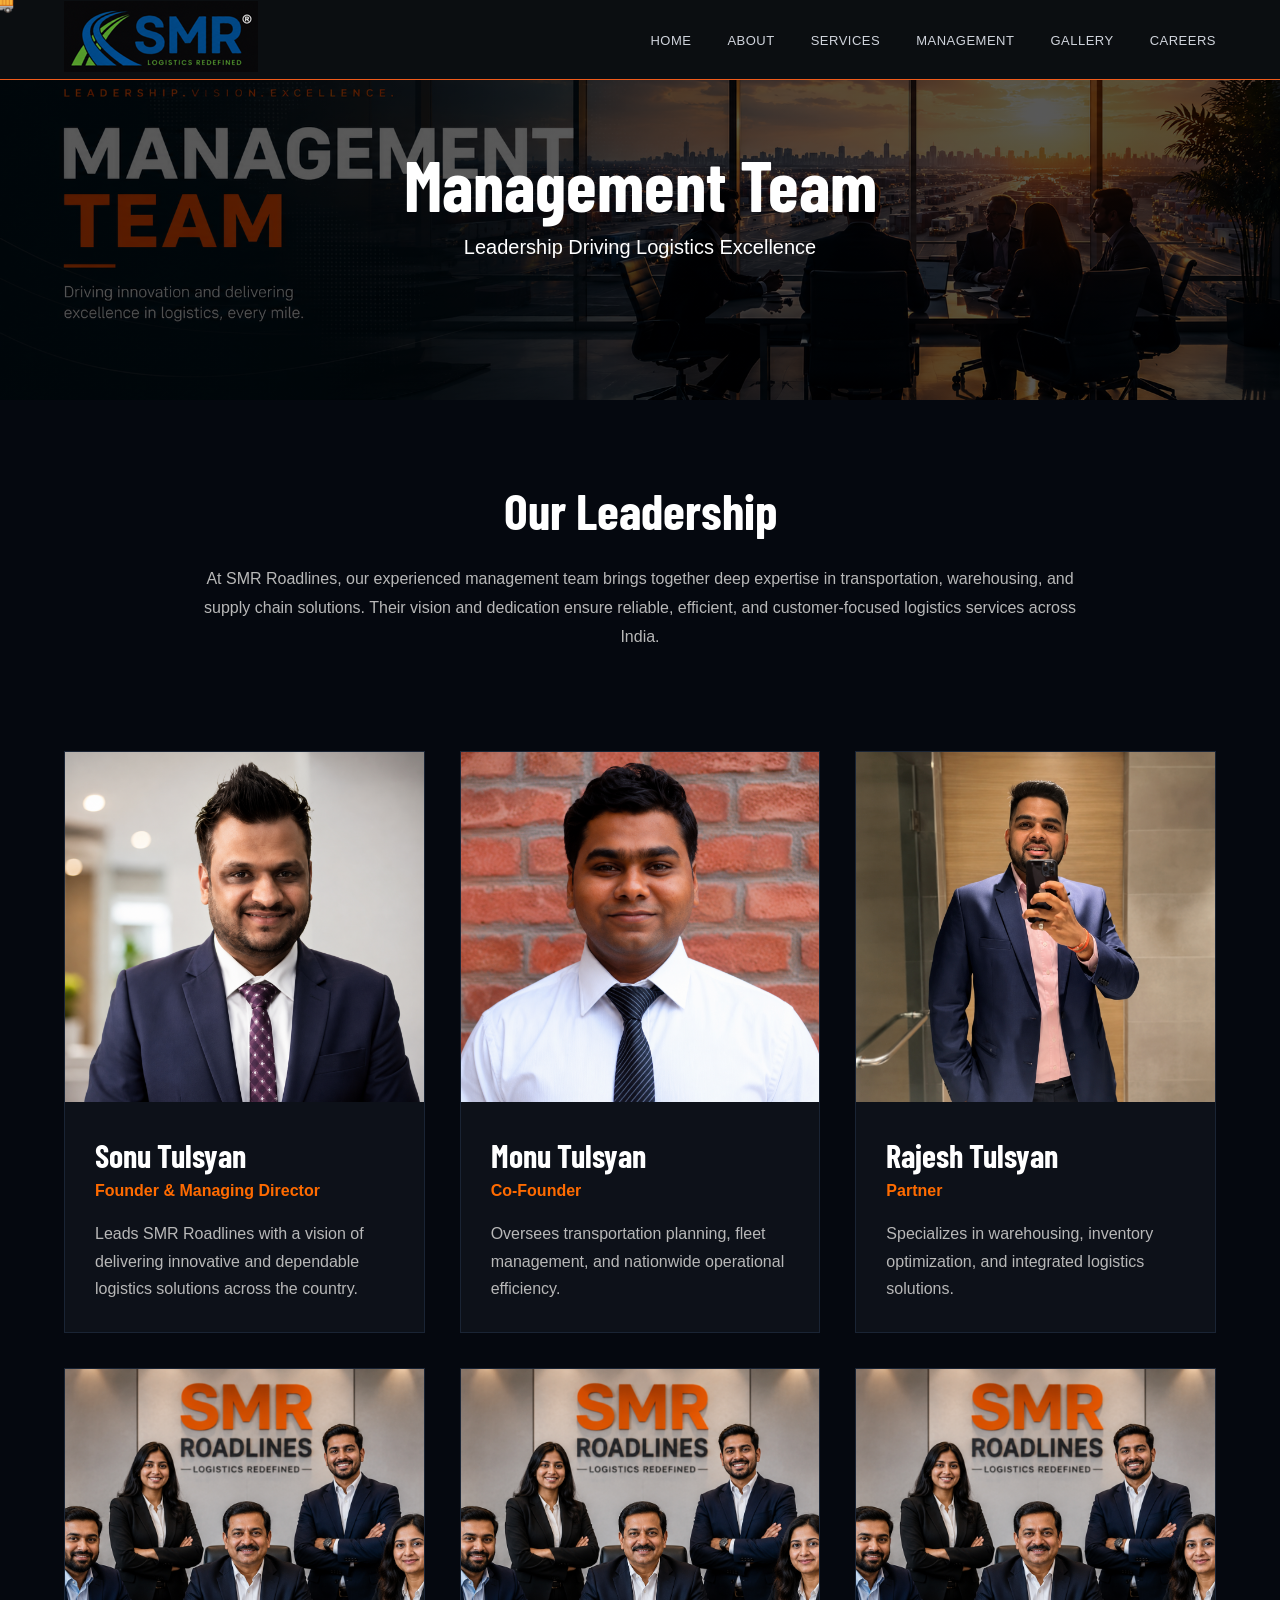
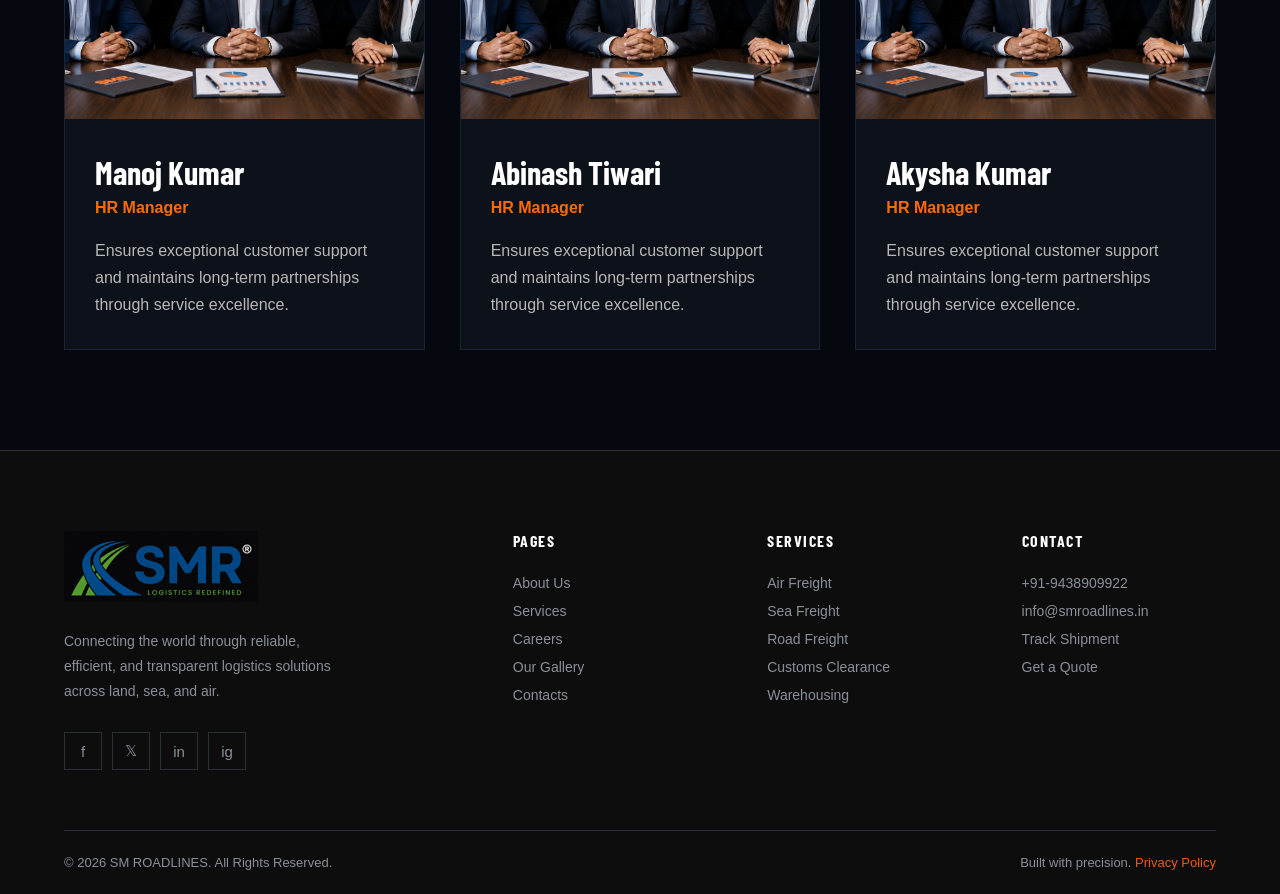
==== management.html @ 63496f3d "Initial commit" ====
<!DOCTYPE html>
<html lang="en">
<head>
  <meta charset="UTF-8">
  <meta name="viewport" content="width=device-width, initial-scale=1.0">
  <title>Management Team | SMR Roadlines</title>

  <link href="https://fonts.googleapis.com/css2?family=Barlow+Condensed:wght@400;600;700;800&family=Inter:wght@300;400;500;600&display=swap" rel="stylesheet">

  <link rel="stylesheet" href="style.css">
</head>
<body>
     <!-- ══════════════════════════════════════════
       NAVIGATION
  ══════════════════════════════════════════ -->
  <nav>
    <div class="logo">
      <a href="index.html">
  <img src="Logo/SMRLogo1.png" alt="SMR Logistics Redefined Logo">
      </a>
</div>
    <ul class="nav-links">
      <li><a href="index.html">Home</a></li>
      <li><a href="about.html">About</a></li>
      <li><a href="service.html">Services</a></li>
      <li><a href="management.html">Management</a></li>
      <li><a href="gallery.html">Gallery</a></li>
      <li><a href="career.html">Careers</a></li>
    </ul>
    <div class="menu-btn">&#9776;</div>
  </nav>

     <!-- ══════════════════════════════════════════
       Truck Cursor
  ══════════════════════════════════════════ -->
  <div class="truck-cursor">🚚</div>

  <!-- Hero Banner -->
  <section class="team-banner">
    <div class="overlay">
      <h1>Management Team</h1>
      <p>Leadership Driving Logistics Excellence</p>
    </div>
  </section>

  <!-- Intro -->
  <section class="team-intro">
    <div class="container">
      <h2>Our Leadership</h2>

      <p>
        At SMR Roadlines, our experienced management team brings
        together deep expertise in transportation, warehousing,
        and supply chain solutions. Their vision and dedication
        ensure reliable, efficient, and customer-focused logistics
        services across India.
      </p>
    </div>
  </section>

  <!-- Team Cards -->
  <section class="team-section">
    <div class="container">

      <div class="team-grid">

        <!-- Card 1 -->
        <div class="team-card">
          <img src="ManagementPhotos/mgtSonuSir.png" alt="">
          <div class="team-content">
            <h3>Sonu Tulsyan</h3>
            <span>Founder & Managing Director</span>

            <p>
              Leads SMR Roadlines with a vision of delivering
              innovative and dependable logistics solutions
              across the country.
            </p>
          </div>
        </div>

        <!-- Card 2 -->
        <div class="team-card">
          <img src="ManagementPhotos/mgtMonuSir.png" alt="">
          <div class="team-content">
            <h3>Monu Tulsyan</h3>
            <span>Co-Founder</span>

            <p>
              Oversees transportation planning, fleet management,
              and nationwide operational efficiency.
            </p>
          </div>
        </div>

        <!-- Card 3 -->
        <div class="team-card">
          <img src="ManagementPhotos/mgtRajeshSir.png" alt="">
          <div class="team-content">
            <h3>Rajesh Tulsyan</h3>
            <span>Partner</span>

            <p>
              Specializes in warehousing, inventory optimization,
              and integrated logistics solutions.
            </p>
          </div>
        </div>

        <!-- Card 4 -->
        <div class="team-card">
          <img src="ManagementPhotos/Mgt.png" alt="">
          <div class="team-content">
            <h3>Manoj Kumar</h3>
            <span>HR Manager</span>

            <p>
              Ensures exceptional customer support and maintains
              long-term partnerships through service excellence.
            </p>
          </div>
        </div>

        <!-- Card 5 -->
        <div class="team-card">
          <img src="ManagementPhotos/Mgt.png" alt="">
          <div class="team-content">
            <h3>Abinash Tiwari</h3>
            <span>HR Manager</span>

            <p>
              Ensures exceptional customer support and maintains
              long-term partnerships through service excellence.
            </p>
          </div>
        </div>

        <!-- Card 6 -->
        <div class="team-card">
          <img src="ManagementPhotos/Mgt.png" alt="">
          <div class="team-content">
            <h3>Akysha Kumar</h3>
            <span>HR Manager</span>

            <p>
              Ensures exceptional customer support and maintains
              long-term partnerships through service excellence.
            </p>
          </div>
        </div>

      </div>

    </div>
  </section>

  <!-- ══════════════════════════════════════════
       FOOTER
  ══════════════════════════════════════════ -->
  <footer>
    <div class="footer-grid">
      <div class="footer-brand">
        <div class="logo">
          <a href="index.html">
  <img src="Logo/SMRLogo1.png" alt="SMR Logistics Redefined Logo">
          </a>
</div>
        <p>Connecting the world through reliable, efficient, and transparent logistics solutions across land, sea, and air.</p>
        <div class="footer-social">
          <a href="https://www.facebook.com/smroadlines22/" target="_blank" title="Facebook">f</a>
          <a href="#" target="_blank" title="Twitter">𝕏</a>
          <a href="https://in.linkedin.com/in/sonu-tulsiyan-27a267306" target="_blank" title="LinkedIn">in</a>
          <a href="https://www.instagram.com/smr_logistic_world/" target="_blank" title="Instagram">ig</a>
        </div>
      </div>
      <div class="footer-col">
        <h4>Pages</h4>
        <ul>
          <li><a href="about.html">About Us</a></li>
          <li><a href="service.html">Services</a></li>
          <li><a href="career.html">Careers</a></li>
          <li><a href="gallery.html">Our Gallery</a></li>
          <li><a href="index.html#quote">Contacts</a></li>
        </ul>
      </div>
      <div class="footer-col">
        <h4>Services</h4>
        <ul>
          <li><a href="service.html">Air Freight</a></li>
          <li><a href="service.html">Sea Freight</a></li>
          <li><a href="service.html">Road Freight</a></li>
          <li><a href="service.html">Customs Clearance</a></li>
          <li><a href="service.html">Warehousing</a></li>
        </ul>
      </div>
      <div class="footer-col">
        <h4>Contact</h4>
        <ul>
          <li><a href="tel:+91-9438909922">+91-9438909922</a></li>
          <li><a href="mailto:info@smroadlines.in">info@smroadlines.in</a></li>
          <li><a href="index.html#quote">Track Shipment</a></li>
          <li><a href="index.html#quote">Get a Quote</a></li>
        </ul>
      </div>
    </div>
    <div class="footer-bottom">
      <p>© 2026 SM ROADLINES. All Rights Reserved.</p>
      <p>Built with precision. <a href="#">Privacy Policy</a></p>
    </div>
  </footer>

  <script src="script.js"></script>
</body>
</html>
---- style.css ----
/* ============================================================
   SM Roadlines — style.css
   ============================================================ */

*, *::before, *::after { box-sizing: border-box; margin: 0; padding: 0; }

:root {
  --black:   #0d0d0d;
  --dark:    #111418;
  --dark2:   #1a1f26;
  --orange:  #f05a1a;
  --orange2: #e04a0a;
  --white:   #ffffff;
  --gray:    #8a8f99;
  --light:   #f4f5f7;
  --border:  #2a2f38;
  --text:    #d0d4dc;
}

html { scroll-behavior: smooth; }
body {
  font-family: 'Inter', sans-serif;
  background: var(--dark);
  color: var(--white);
  overflow-x: hidden;
}

/* ── Truck Cursor ── */
body {
    cursor: none; /* Hides the default mouse pointer */
}
.truck-cursor {
    position: fixed;
    pointer-events: none; /* Allows clicks to pass through to website elements */
    font-size: 24px; /* Adjust size of your truck emoji */
    z-index: 9999; /* Ensures the truck stays on top of all content */
    transform: translate(-50%, -50%); /* Centers the emoji on your cursor */
    transition: transform 0.1s ease; /* Smooths out the movement */
}

/* ── NAV ── */
nav {
  position: fixed; top: 0; left: 0; right: 0; z-index: 1000;
  display: flex; align-items: center; justify-content: space-between;
  padding: 0 5%; height: 80px;
  background: rgb(11, 14,17);
  backdrop-filter: blur(12px);
  border-bottom: 1px solid var(--orange);
}
.logo {
  font-family: 'Barlow Condensed', sans-serif;
  font-size: 26px; font-weight: 800; letter-spacing: 1px;
}
.logo span { color: var(--orange); }
.nav-links { display: flex; gap: 36px; list-style: none; }
.nav-links a {
  text-decoration: none; color: var(--text);
  font-size: 13px; font-weight: 500;
  letter-spacing: 0.5px; text-transform: uppercase;
  transition: color .2s;
}
.nav-links a:hover { color: var(--orange); }
.nav-cta {
  background: var(--orange); color: #fff;
  padding: 10px 24px; border: none;
  font-family: 'Barlow Condensed', sans-serif;
  font-size: 14px; font-weight: 700;
  letter-spacing: 1px; text-transform: uppercase;
  cursor: pointer; transition: background .2s; text-decoration: none;
}
.nav-cta:hover { background: var(--orange2); }

/* ── HERO ── */
.hero {
  min-height: 100vh; display: flex; align-items: center;
  padding: 100px 5% 60px;
  background: linear-gradient(105deg, #0d0d0d 55%, #1a1208 100%);
  position: relative; overflow: hidden;
}
.hero::before {
  content: ''; position: absolute; right: 0; top: 0; bottom: 0; width: 55%;
  background: url('./Sonusir.png') center/cover no-repeat;
  opacity: 0.25;
}
.hero::after {
  content: ''; position: absolute; right: 0; top: 0; bottom: 0; width: 55%;
  background: linear-gradient(90deg, var(--dark) 0%, transparent 40%);
}
.hero-content { position: relative; z-index: 2; max-width: 640px; }
.hero-eyebrow { display: flex; align-items: center; gap: 12px; margin-bottom: 24px; }
.hero-line { width: 40px; height: 2px; background: var(--orange); }
.hero-eyebrow span {
  font-size: 12px; font-weight: 600;
  letter-spacing: 3px; text-transform: uppercase; color: var(--orange);
}
.hero h1 {
  font-family: 'Barlow Condensed', sans-serif;
  font-size: clamp(52px, 8vw, 92px);
  font-weight: 800; line-height: 0.95;
  text-transform: uppercase; letter-spacing: -1px; margin-bottom: 28px;
}
.hero h1 em { font-style: normal; color: var(--orange); display: block; }
.hero p { font-size: 16px; color: var(--gray); line-height: 1.75; max-width: 460px; margin-bottom: 40px; }
.hero-btns { display: flex; gap: 16px; flex-wrap: wrap; }
.btn-primary {
  background: var(--orange); color: #fff; padding: 14px 32px;
  font-family: 'Barlow Condensed', sans-serif; font-size: 15px;
  font-weight: 700; letter-spacing: 1.5px; text-transform: uppercase;
  cursor: pointer; border: none; text-decoration: none;
  display: inline-block; transition: background .2s;
}
.btn-primary:hover { background: var(--orange2); color: #000000;}
.btn-outline {
  background: transparent; color: var(--white); padding: 14px 32px;
  font-family: 'Barlow Condensed', sans-serif; font-size: 15px;
  font-weight: 700; letter-spacing: 1.5px; text-transform: uppercase;
  cursor: pointer; border: 1px solid rgba(255,255,255,0.3);
  text-decoration: none; display: inline-block; transition: all .2s;
}
.btn-outline:hover { border-color: var(--orange); color: var(--orange); }
.hero-stats {
  display: flex; gap: 48px; margin-top: 56px;
  padding-top: 40px; border-top: 1px solid var(--border);
}
.stat-num {
  font-family: 'Barlow Condensed', sans-serif;
  font-size: 44px; font-weight: 800; line-height: 1;
}
.stat-num span { color: var(--orange); }
.stat-label { font-size: 12px; color: var(--gray); text-transform: uppercase; letter-spacing: 1px; margin-top: 4px; }

/* ── MARQUEE ── */
.marquee-bar { background: var(--orange); padding: 14px 0; overflow: hidden; }
.marquee-track {
  display: flex; gap: 0;
  animation: marquee 30s linear infinite; white-space: nowrap;
}
.marquee-item {
  font-family: 'Barlow Condensed', sans-serif;
  font-size: 14px; font-weight: 700;
  letter-spacing: 2px; text-transform: uppercase;
  padding: 0 40px; color: #fff;
}
.marquee-sep { color: rgba(255,255,255,0.5); }
@keyframes marquee {
  from { transform: translateX(0); }
  to   { transform: translateX(-50%); }
}

/* ── SECTIONS ── */
section { padding: 100px 5%; }
.section-eyebrow {
  font-size: 12px; font-weight: 600;
  letter-spacing: 3px; text-transform: uppercase;
  color: var(--orange); margin-bottom: 16px;
}
.section-titlee {
  font-family: 'Barlow Condensed', sans-serif;
  font-size: clamp(36px, 5vw, 56px);
  font-weight: 800; text-transform: uppercase;
  line-height: 1.05; letter-spacing: -0.5px;
}
.section-titlee em { color: var(--orange); font-style: normal; }

/* ── ABOUT ── */
.about { background: var(--dark2); }
.about-grid { display: grid; grid-template-columns: 1fr 1fr; gap: 80px; align-items: center; }
.about-img { position: relative; }
.about-img img { width: 100%; height: 500px; object-fit: cover; display: block; }
.about-badge {
  position: absolute; bottom: -24px; right: -24px;
  background: var(--orange); padding: 28px 32px; text-align: center;
}
.about-badge-num {
  font-family: 'Barlow Condensed', sans-serif;
  font-size: 52px; font-weight: 800; line-height: 1;
}
.about-badge-label { font-size: 12px; letter-spacing: 1px; text-transform: uppercase; margin-top: 4px; }
.about-text { padding-left: 20px; }
.about-text .section-title { margin-bottom: 24px; }
.about-text p { color: var(--gray); line-height: 1.8; margin-bottom: 32px; }
.about-feats { display: grid; grid-template-columns: 1fr 1fr; gap: 20px; margin-bottom: 36px; }
.feat { display: flex; align-items: center; gap: 12px; font-size: 14px; color: var(--text); }
.feat-icon {
  width: 36px; height: 36px;
  background: rgba(240,90,26,0.15); border: 1px solid rgba(240,90,26,0.3);
  display: flex; align-items: center; justify-content: center;
  flex-shrink: 0; font-size: 16px;
}

/* ── SERVICES ── */
.services-grid {
  display: grid; grid-template-columns: repeat(3, 1fr);
  gap: 1px; background: var(--border); margin-top: 60px;
}
.service-card {
  background: var(--dark);
  padding: 40px 32px;
  border: 5px solid var(--border);
  transition: all 0.3s ease;
  cursor: pointer;
}

.service-card:hover {
  transform: translateY(-15px) scale(1.05);
  box-shadow: 0 20px 40px rgba(255, 140, 0, 0.25);
  border-color: var(--orange);
}
.service-icon { font-size: 36px; margin-bottom: 20px; }
.service-card h3 {
  font-family: 'Barlow Condensed', sans-serif;
  font-size: 22px; font-weight: 700; text-transform: uppercase; margin-bottom: 14px;
}
.service-card p { font-size: 14px; color: var(--gray); line-height: 1.7; }
.service-arrow { display: inline-block; color: var(--orange); margin-top: 20px; font-size: 20px; transition: transform .2s; }
.service-card:hover .service-arrow { transform: translateX(6px); }

/* ── FLEET ── */
.fleet { background: var(--dark2); }
.fleet-header { display: flex; justify-content: space-between; align-items: flex-end; margin-bottom: 60px; }
.fleet-tabs {
  display: flex; gap: 0; overflow: hidden; border: 1px solid var(--border);
}
.fleet-tab {
  padding: 14px 28px; background: transparent; border: none;
  color: var(--gray); font-family: 'Barlow Condensed', sans-serif;
  font-size: 14px; font-weight: 600; letter-spacing: 1px; text-transform: uppercase;
  cursor: pointer; transition: all .2s; border-right: 1px solid var(--border);
}
.fleet-tab:last-child { border-right: none; }
.fleet-tab.active, .fleet-tab:hover { background: var(--orange); color: #fff; }
.fleet-content { display: grid; grid-template-columns: 1fr 1fr; gap: 60px; align-items: center; }
.fleet-img { position: relative; overflow: hidden; }
.fleet-img img { width: 100%; height: 420px; object-fit: cover; display: block; filter: brightness(0.85); }
.fleet-num {
  position: absolute; top: 20px; left: 20px;
  font-family: 'Barlow Condensed', sans-serif;
  font-size: 80px; font-weight: 800;
  color: rgba(255,255,255,0.08); line-height: 1; pointer-events: none;
}
.fleet-info h3 {
  font-family: 'Barlow Condensed', sans-serif;
  font-size: 40px; font-weight: 800; text-transform: uppercase; margin-bottom: 18px;
}
.fleet-info .tag {
  display: inline-block;
  background: rgba(240,90,26,0.15); border: 1px solid rgba(240,90,26,0.3);
  color: var(--orange); font-size: 11px; font-weight: 600;
  letter-spacing: 2px; text-transform: uppercase; padding: 6px 14px; margin-bottom: 18px;
}
.fleet-info p { color: var(--gray); line-height: 1.8; margin-bottom: 28px; font-size: 15px; }
.fleet-specs {
  display: flex; gap: 32px; padding: 24px 0;
  border-top: 1px solid var(--border); border-bottom: 1px solid var(--border); margin-bottom: 28px;
}
.spec-val {
  font-family: 'Barlow Condensed', sans-serif;
  font-size: 28px; font-weight: 700; color: var(--orange);
}
.spec-key { font-size: 11px; color: var(--gray); text-transform: uppercase; letter-spacing: 1px; margin-top: 2px; }

/* ── WHY US ── */
.why-grid { display: grid; grid-template-columns: 1fr 1fr; gap: 80px; align-items: center; margin-top: 60px; }
.why-list { list-style: none; }
.why-item {
  display: flex; align-items: flex-start; gap: 20px;
  padding: 24px 0; border-bottom: 1px solid var(--border); cursor: default;
}
.why-item:first-child { border-top: 1px solid var(--border); }
.why-num {
  font-family: 'Barlow Condensed', sans-serif;
  font-size: 13px; font-weight: 700; color: var(--orange);
  letter-spacing: 1px; flex-shrink: 0; padding-top: 2px;
}
.why-item h4 {
  font-family: 'Barlow Condensed', sans-serif;
  font-size: 20px; font-weight: 700; text-transform: uppercase; margin-bottom: 6px;
}
.why-item p { font-size: 13px; color: var(--gray); line-height: 1.7; }
.why-visual { position: relative; }
.why-visual img { width: 100%; height: 560px; object-fit: cover; }
.why-cta-box {
  position: absolute; bottom: 0; left: 0; right: 0;
  background: var(--orange); padding: 32px 36px;
  display: flex; justify-content: space-between; align-items: center;
}
.why-cta-box p {
  font-family: 'Barlow Condensed', sans-serif;
  font-size: 22px; font-weight: 700; text-transform: uppercase;
}
.why-cta-box a {
  background: #fff; color: var(--orange); padding: 10px 24px;
  font-family: 'Barlow Condensed', sans-serif;
  font-size: 13px; font-weight: 700; letter-spacing: 1px; text-transform: uppercase;
  text-decoration: none; white-space: nowrap; transition: all .2s;
}
.why-cta-box a:hover { background: var(--dark); color: #fff; }

/* ── STATS BAR ── */
.stats-bar { background: var(--orange); padding: 70px 5%; }
.stats-inner {
  display: grid; grid-template-columns: repeat(4, 1fr);
  gap: 0; border-left: 1px solid rgba(255,255,255,0.2);
}
.stat-block { padding: 0 40px; border-right: 1px solid rgba(255,255,255,0.2); }
.stat-block .num {
  font-family: 'Barlow Condensed', sans-serif;
  font-size: 64px; font-weight: 800; line-height: 1;
}
.stat-block .lbl {
  font-size: 13px; font-weight: 600;
  text-transform: uppercase; letter-spacing: 1px; opacity: 0.8; margin-top: 6px;
}

/* ── TESTIMONIALS ── */
.testimonials { background: var(--dark2); }
.testi-grid { display: grid; grid-template-columns: repeat(3, 1fr); gap: 24px; margin-top: 60px; }
.testi-card { background: var(--dark); padding: 40px 32px; border: 1px solid var(--border); }
.testi-stars { color: var(--orange); font-size: 16px; letter-spacing: 2px; margin-bottom: 20px; }
.testi-quote { font-size: 15px; color: var(--text); line-height: 1.8; margin-bottom: 28px; font-style: italic; }
.testi-author {
  display: flex; align-items: center; gap: 14px;
  padding-top: 24px; border-top: 1px solid var(--border);
}
.testi-avatar { width: 44px; height: 44px; border-radius: 50%; background: var(--border); object-fit: cover; }
.testi-name { font-weight: 600; font-size: 14px; }
.testi-co { font-size: 12px; color: var(--gray); }

/* Hover Effect */
.testi-card {
  background: var(--dark);
  padding: 40px 32px;
  border: 1px solid var(--border);
  transition: all 0.3s ease;
  cursor: pointer;
}

.testi-card:hover {
  transform: translateY(-15px) scale(1.05);
  box-shadow: 0 20px 40px rgba(255, 140, 0, 0.25);
  border-color: var(--orange);
}

/* ── FAQ ── */
.faq-grid { display: grid; grid-template-columns: 1fr 1fr; gap: 60px; margin-top: 60px; }
.faq-item { border-bottom: 1px solid var(--border); }
.faq-q {
  display: flex; justify-content: space-between; align-items: center;
  padding: 22px 0; cursor: pointer;
  font-family: 'Barlow Condensed', sans-serif;
  font-size: 18px; font-weight: 700; text-transform: uppercase; gap: 16px;
}
.faq-q span { color: var(--orange); font-size: 22px; transition: transform .3s; }
.faq-a { font-size: 14px; color: var(--gray); line-height: 1.8; padding-bottom: 22px; display: none; }
.faq-item.open .faq-a { display: block; }
.faq-item.open .faq-q span { transform: rotate(45deg); }

/* ── QUOTE FORM ── */
.quote-section { background: var(--dark2); }
.quote-inner { display: grid; grid-template-columns: 1fr 1fr; gap: 80px; align-items: center; }
.quote-form { background: var(--dark); border: 1px solid var(--border); padding: 48px 40px; }
.quote-form h3 {
  font-family: 'Barlow Condensed', sans-serif;
  font-size: 32px; font-weight: 800; text-transform: uppercase; margin-bottom: 8px;
}
.quote-form p { font-size: 14px; color: var(--gray); margin-bottom: 32px; }
.form-row { display: grid; grid-template-columns: 1fr 1fr; gap: 16px; }
.form-group { margin-bottom: 16px; }
.form-group label {
  display: block; font-size: 11px; font-weight: 600;
  letter-spacing: 1px; text-transform: uppercase; color: var(--gray); margin-bottom: 8px;
}
.form-group input,
.form-group select,
.form-group textarea {
  width: 100%; background: var(--dark2); border: 1px solid var(--border);
  color: var(--white); padding: 12px 16px;
  font-family: 'Inter', sans-serif; font-size: 14px; outline: none; transition: border-color .2s;
}
.form-group input:focus,
.form-group select:focus,
.form-group textarea:focus { border-color: var(--orange); }
.form-group select { cursor: pointer; }
.form-group textarea { height: 100px; resize: none; }
.form-submit {
  background: var(--orange); color: #fff; border: none; padding: 16px 40px;
  font-family: 'Barlow Condensed', sans-serif; font-size: 16px; font-weight: 700;
  letter-spacing: 1.5px; text-transform: uppercase; cursor: pointer;
  width: 100%; margin-top: 8px; transition: background .2s;
}
.form-submit:hover { background: var(--orange2); }
.quote-info { padding-left: 20px; }
.quote-info .section-title { margin-bottom: 24px; }
.quote-info p { color: var(--gray); line-height: 1.8; margin-bottom: 40px; }
.contact-items { display: flex; flex-direction: column; gap: 20px; }
.contact-item { display: flex; align-items: center; gap: 16px; }
.contact-ico {
  width: 44px; height: 44px;
  background: rgba(240,90,26,0.1); border: 1px solid rgba(240,90,26,0.2);
  display: flex; align-items: center; justify-content: center;
  font-size: 18px; flex-shrink: 0;
}
.contact-item a { color: var(--text); text-decoration: none; font-size: 15px; }
.contact-item a:hover { color: var(--orange); }
.contact-item .sub { font-size: 11px; color: var(--gray); text-transform: uppercase; letter-spacing: 1px; }

/* ── PARTNERS ── */
.partners { padding: 60px 5%; border-top: 1px solid var(--border )}
.partners { padding: 60px 5%; border-bottom: 1px solid var(--border)}
.partners-label {
  text-align: center; font-size: 11px; font-weight: 600;
  letter-spacing: 3px; text-transform: uppercase; color: var(--gray); margin-bottom: 36px;
}
.partners-row { display: flex; justify-content: center; align-items: center; gap: 60px; flex-wrap: wrap; }
.partner-logo {
  font-family: 'Barlow Condensed', sans-serif;
  font-size: 22px; font-weight: 700; color: var(--border);
  letter-spacing: 2px; text-transform: uppercase; transition: color .3s;
}
.partner-logo:hover { color: var(--gray); }

/* ── FOOTER ── */
footer { background: var(--black); padding: 80px 5% 0; border-top: 1px solid var(--border); }
.footer-grid { display: grid; grid-template-columns: 2fr 1fr 1fr 1fr; gap: 60px; padding-bottom: 60px; }
.footer-brand p {
  font-size: 14px; color: var(--gray); line-height: 1.8;
  margin: 20px 0 28px; max-width: 280px;
}
.footer-social { display: flex; gap: 10px; }
.footer-social a {
  width: 38px; height: 38px; border: 1px solid var(--border);
  display: flex; align-items: center; justify-content: center;
  text-decoration: none; color: var(--gray); font-size: 15px; transition: all .2s;
}
.footer-social a:hover { background: var(--orange); border-color: var(--orange); color: #fff; }
.footer-col h4 {
  font-family: 'Barlow Condensed', sans-serif;
  font-size: 16px; font-weight: 700; letter-spacing: 1.5px;
  text-transform: uppercase; margin-bottom: 24px;
}
.footer-col ul { list-style: none; display: flex; flex-direction: column; gap: 10px; }
.footer-col ul a { text-decoration: none; color: var(--gray); font-size: 14px; transition: color .2s; }
.footer-col ul a:hover { color: var(--orange); }
.footer-bottom {
  display: flex; justify-content: space-between; align-items: center;
  padding: 24px 0; border-top: 1px solid var(--border);
}
.footer-bottom p { font-size: 13px; color: var(--gray); }
.footer-bottom a { color: var(--orange); text-decoration: none; }

/* ── SCROLL TOP BUTTON ── */
#scrollTop {
  position: fixed; bottom: 32px; right: 32px;
  width: 46px; height: 46px; background: var(--orange);
  border: none; color: #fff; font-size: 20px; cursor: pointer;
  display: none; align-items: center; justify-content: center;
  z-index: 999; transition: background .2s;
}
#scrollTop.show { display: flex; }
#scrollTop:hover { background: var(--orange2); }

/* ── RESPONSIVE ── */
@media (max-width: 900px) {
  .about-grid,
  .fleet-content,
  .why-grid,
  .quote-inner,
  .footer-grid  { grid-template-columns: 1fr; }
  .about-img    { margin-bottom: 50px; }
  .about-text   { padding-left: 0; }
  .services-grid { grid-template-columns: 1fr 1fr; }
  .testi-grid   { grid-template-columns: 1fr; }
  .faq-grid     { grid-template-columns: 1fr; }
  .stats-inner  { grid-template-columns: 1fr 1fr; }
  .fleet-header { flex-direction: column; align-items: flex-start; gap: 24px; }
  .why-visual   { display: none; }
  .footer-grid  { grid-template-columns: 1fr 1fr; }
}




/* ── Animation Background ── */

/* ── Wrapper: covers the whole hero ── */
.hero-bg {
  position: absolute;
  inset: 0;
  overflow: hidden;
}

/* ── Layer 1: Grid lines ── */
.grid-lines {
  position: absolute;
  inset: 0;
  background-image:
    linear-gradient(rgba(255,255,255,0.03) 1px, transparent 1px),
    linear-gradient(90deg, rgba(255,255,255,0.03) 1px, transparent 1px);
  background-size: 60px 60px;
  animation: gridScroll 20s linear infinite;
}
@keyframes gridScroll {
  from { transform: translateY(0); }
  to   { transform: translateY(60px); }
}

/* ── Layer 2: Globe rings ── */
.globe-ring {
  position: absolute;
  right: -80px;
  top: 50%;
  width: 620px;
  height: 620px;
  border: 1px solid rgba(249,115,22,0.12);
  border-radius: 50%;
  animation: rotateSlow 40s linear infinite;
  transform: translateY(-50%);
}
.globe-ring::before {
  content: '';
  position: absolute;
  inset: 40px;
  border: 1px solid rgba(249,115,22,0.08);
  border-radius: 50%;
}
.globe-ring::after {
  content: '';
  position: absolute;
  inset: 100px;
  border: 1px solid rgba(249,115,22,0.06);
  border-radius: 50%;
}
@keyframes rotateSlow {
  from { transform: translateY(-50%) rotate(0deg); }
  to   { transform: translateY(-50%) rotate(360deg); }
}

/* ── Layer 3: Particles ── */
.particle {
  position: absolute;
  width: 2px;
  height: 2px;
  background: #f97316;
  border-radius: 50%;
  animation: float linear infinite;
  opacity: 0;
}
@keyframes float {
  0%   { opacity: 0; transform: translateY(0) translateX(0); }
  10%  { opacity: 0.8; }
  90%  { opacity: 0.4; }
  100% { opacity: 0;
         transform: translateY(-120px) translateX(var(--dx, 20px)); }
}

/* ── Intro Video ── */
.Video {
  position: relative;
  width: 100%;
  height: 100vh;
  overflow: hidden;

  border-bottom-left-radius: 50% 8%;
  border-bottom-right-radius: 50% 8%;
}

.hero-video {
  position: absolute;
  top: 0;
  left: 0;

  width: 100%;
  height: 100%;

  object-fit: cover;      /* Fill entire section */
  object-position: center; /* Center the video */
}
/* Tablet */
@media (max-width: 992px) {
    .Video {
        height: 70vh;
    }
}

/* Mobile */
@media (max-width: 768px) {
    .Video {
        height: 50vh;
    }

    .hero-video {
        object-fit: cover;
    }
}

/* Small Mobile */
@media (max-width: 480px) {
    .Video {
        height: 40vh;
    }
}

/* ── About Page ── */

*{
  margin:0;
  padding:0;
  box-sizing:border-box;
  font-family:'Poppins',sans-serif;
}

body{
  background:#0f1115;
  color:#fff;
}

/* Truck Cursor */
body {
    cursor: none; /* Hides the default mouse pointer */
}
.truck-cursor {
    position: fixed;
    pointer-events: none; /* Allows clicks to pass through to website elements */
    font-size: 24px; /* Adjust size of your truck emoji */
    z-index: 9999; /* Ensures the truck stays on top of all content */
    transform: translate(-50%, -50%); /* Centers the emoji on your cursor */
    transition: transform 0.1s ease; /* Smooths out the movement */
}

/* Hero */

.about-hero{
  height:55vh;
  background:
  linear-gradient(rgba(0,0,0,.55),
  rgba(0,0,0,.65)),
  url("TruckImage/abour_Banner.png")
  center/cover;
  display:flex;
  justify-content:center;
  align-items:center;
  text-align:center;
}

.hero-overlay h1{
  font-size:60px;
  margin-bottom:15px;
}

.hero-overlay p{
  font-size:20px;
  color:#ddd;
}

/* Story */

.about-story{
  width:90%;
  margin:100px auto;
  display:grid;
  grid-template-columns:1fr 1fr;
  gap:60px;
  align-items:center;
}

.about-image img{
  width:100%;
  border-radius:30px;
}

.section-tag{
  color:#f97316;
  font-weight:600;
}

.about-content h2{
  font-size:45px;
  margin:20px 0;
}

.about-content h2 span{
  color:#f97316;
}

.about-content p{
  color:#c9c9c9;
  line-height:1.8;
  margin-bottom:20px;
}

/* Stats */

.stats{
  display:flex;
  gap:25px;
  margin-top:40px;
}

.stat-box{
  flex:1;
  background:#17191f;
  padding:30px;
  text-align:center;
  border-radius:20px;
  border:1px solid #222;
}

.stat-box h3{
  color:#f97316;
  font-size:35px;
}

.stat-box p{
  margin-top:10px;
  color:#aaa;
}

/* Values */

.values{
  padding:100px 5%;
  background:#14161b;
}

.section-title{
  text-align:center;
  margin-bottom:60px;
}

.section-title h2{
  font-size:45px;
}

.section-title p{
  color:#aaa;
}

.value-grid{
  display:grid;
  grid-template-columns:
  repeat(auto-fit,minmax(250px,1fr));
  gap:30px;
}

.value-card{
  background:#0f1115;
  padding:40px;
  border-radius:25px;
  text-align:center;
}

.value-card i{
  font-size:45px;
  color:#f97316;
  margin-bottom:25px;
}

.value-card h3{
  margin-bottom:15px;
}

.value-card p{
  color:#aaa;
  line-height:1.7;
}

/* CTA */

.about-cta{
  padding:120px 5%;
  text-align:center;
}

.about-cta h2{
  font-size:50px;
}

.about-cta p{
  color:#aaa;
  margin:20px 0 40px;
}

.cta-btn{
  display:inline-block;
  padding:15px 40px;
  background:#f97316;
  color:#fff;
  text-decoration:none;
  border-radius:50px;
  font-weight:600;
}

.cta-btn:hover{
  background:#ff842b;
}

/* Responsive */

@media(max-width:900px){

  .about-story{
    grid-template-columns:1fr;
  }

  .stats{
    flex-direction:column;
  }

  .hero-overlay h1{
    font-size:40px;
  }

  .about-content h2,
  .section-title h2,
  .about-cta h2{
    font-size:34px;
  }
}
/* ── NAV ── */
nav {
  position: fixed; top: 0; left: 0; right: 0; z-index: 1000;
  display: flex; align-items: center; justify-content: space-between;
  padding: 0 5%; height: 80px;
  background: rgb(11, 14,17);
  backdrop-filter: blur(12px);
  border-bottom: 1px solid var(--orange);
}
.logo {
  font-family: 'Barlow Condensed', sans-serif;
  font-size: 26px; font-weight: 800; letter-spacing: 1px;
}
.logo span { color: var(--orange); }
.nav-links { display: flex; gap: 36px; list-style: none; }
.nav-links a {
  text-decoration: none; color: var(--text);
  font-size: 13px; font-weight: 500;
  letter-spacing: 0.5px; text-transform: uppercase;
  transition: color .2s;
}
.nav-links a:hover { color: var(--orange); }
.nav-cta {
  background: var(--orange); color: #fff;
  padding: 10px 24px; border: none;
  font-family: 'Barlow Condensed', sans-serif;
  font-size: 14px; font-weight: 700;
  letter-spacing: 1px; text-transform: uppercase;
  cursor: pointer; transition: background .2s; text-decoration: none;
}
.nav-cta:hover { background: var(--orange2); }

/* ── FOOTER ── */
footer { background: var(--black); padding: 80px 5% 0; border-top: 1px solid var(--border); }
.footer-grid { display: grid; grid-template-columns: 2fr 1fr 1fr 1fr; gap: 60px; padding-bottom: 60px; }
.footer-brand p {
  font-size: 14px; color: var(--gray); line-height: 1.8;
  margin: 20px 0 28px; max-width: 280px;
}
.footer-social { display: flex; gap: 10px; }
.footer-social a {
  width: 38px; height: 38px; border: 1px solid var(--border);
  display: flex; align-items: center; justify-content: center;
  text-decoration: none; color: var(--gray); font-size: 15px; transition: all .2s;
}
.footer-social a:hover { background: var(--orange); border-color: var(--orange); color: #fff; }
.footer-col h4 {
  font-family: 'Barlow Condensed', sans-serif;
  font-size: 16px; font-weight: 700; letter-spacing: 1.5px;
  text-transform: uppercase; margin-bottom: 24px;
}
.footer-col ul { list-style: none; display: flex; flex-direction: column; gap: 10px; }
.footer-col ul a { text-decoration: none; color: var(--gray); font-size: 14px; transition: color .2s; }
.footer-col ul a:hover { color: var(--orange); }
.footer-bottom {
  display: flex; justify-content: space-between; align-items: center;
  padding: 24px 0; border-top: 1px solid var(--border);
}
.footer-bottom p { font-size: 13px; color: var(--gray); }
.footer-bottom a { color: var(--orange); text-decoration: none; }

/* ── SCROLL TOP BUTTON ── */
#scrollTop {
  position: fixed; bottom: 32px; right: 32px;
  width: 46px; height: 46px; background: var(--orange);
  border: none; color: #fff; font-size: 20px; cursor: pointer;
  display: none; align-items: center; justify-content: center;
  z-index: 999; transition: background .2s;
}
#scrollTop.show { display: flex; }
#scrollTop:hover { background: var(--orange2); }

/* ── RESPONSIVE ── */
@media (max-width: 900px) {
  .about-grid,
  .fleet-content,
  .why-grid,
  .quote-inner,
  .footer-grid  { grid-template-columns: 1fr; }
  .about-img    { margin-bottom: 50px; }
  .about-text   { padding-left: 0; }
  .services-grid { grid-template-columns: 1fr 1fr; }
  .testi-grid   { grid-template-columns: 1fr; }
  .faq-grid     { grid-template-columns: 1fr; }
  .stats-inner  { grid-template-columns: 1fr 1fr; }
  .fleet-header { flex-direction: column; align-items: flex-start; gap: 24px; }
  .why-visual   { display: none; }
  .footer-grid  { grid-template-columns: 1fr 1fr; }
}


/* ── Gallery Page ── */


/* ── Truck Cursor ── */
body {
    cursor: none; /* Hides the default mouse pointer */
}
.truck-cursor {
    position: fixed;
    pointer-events: none; /* Allows clicks to pass through to website elements */
    font-size: 24px; /* Adjust size of your truck emoji */
    z-index: 9999; /* Ensures the truck stays on top of all content */
    transform: translate(-50%, -50%); /* Centers the emoji on your cursor */
    transition: transform 0.1s ease; /* Smooths out the movement */
}

*{
  margin:0;
  padding:0;
  box-sizing:border-box;
}

body{
  background:#111;
  font-family:Arial,sans-serif;
  color:#fff;
}

.gallery-header{
  text-align:center;
  padding:80px 5% 50px;
}

.gallery-header h1{
  font-size:3rem;
  color:var(--orange);
  margin-bottom:15px;
}

.gallery-header p{
  color:#ccc;
  font-size:18px;
}

.gallery{
  width:90%;
  margin:auto;
  padding-bottom:80px;

  display:grid;
  grid-template-columns:
  repeat(auto-fit,minmax(320px,1fr));

  gap:30px;
}

.gallery-card{
  overflow:hidden;
  border-radius:20px;
  cursor:pointer;
}

.gallery-card img{
  width:100%;
  height:300px;
  object-fit:cover;

  transition:.5s;
}

.gallery-card:hover img{
  transform:scale(1.08);
}

/* Lightbox */

.lightbox{
  position:fixed;
  inset:0;

  background:rgba(0,0,0,.9);

  display:none;
  justify-content:center;
  align-items:center;

  z-index:9999;
}

.lightbox img{
  max-width:90%;
  max-height:85vh;

  border-radius:20px;
}

.close{
  position:absolute;
  top:30px;
  right:40px;

  font-size:45px;
  color:#fff;
  cursor:pointer;
}

/* ── NAV ── */
nav {
  position: fixed; top: 0; left: 0; right: 0; z-index: 1000;
  display: flex; align-items: center; justify-content: space-between;
  padding: 0 5%; height: 80px;
  background: rgb(11, 14,17);
  backdrop-filter: blur(12px);
  border-bottom: 1px solid var(--orange);
}
.logo {
  font-family: 'Barlow Condensed', sans-serif;
  font-size: 26px; font-weight: 800; letter-spacing: 1px;
}
.logo span { color: var(--orange); }
.nav-links { display: flex; gap: 36px; list-style: none; }
.nav-links a {
  text-decoration: none; color: var(--text);
  font-size: 13px; font-weight: 500;
  letter-spacing: 0.5px; text-transform: uppercase;
  transition: color .2s;
}
.nav-links a:hover { color: var(--orange); }
.nav-cta {
  background: var(--orange); color: #fff;
  padding: 10px 24px; border: none;
  font-family: 'Barlow Condensed', sans-serif;
  font-size: 14px; font-weight: 700;
  letter-spacing: 1px; text-transform: uppercase;
  cursor: pointer; transition: background .2s; text-decoration: none;
}
.nav-cta:hover { background: var(--orange2); }

/* ── FOOTER ── */
footer { background: var(--black); padding: 80px 5% 0; border-top: 1px solid var(--border); }
.footer-grid { display: grid; grid-template-columns: 2fr 1fr 1fr 1fr; gap: 60px; padding-bottom: 60px; }
.footer-brand p {
  font-size: 14px; color: var(--gray); line-height: 1.8;
  margin: 20px 0 28px; max-width: 280px;
}
.footer-social { display: flex; gap: 10px; }
.footer-social a {
  width: 38px; height: 38px; border: 1px solid var(--border);
  display: flex; align-items: center; justify-content: center;
  text-decoration: none; color: var(--gray); font-size: 15px; transition: all .2s;
}
.footer-social a:hover { background: var(--orange); border-color: var(--orange); color: #fff; }
.footer-col h4 {
  font-family: 'Barlow Condensed', sans-serif;
  font-size: 16px; font-weight: 700; letter-spacing: 1.5px;
  text-transform: uppercase; margin-bottom: 24px;
}
.footer-col ul { list-style: none; display: flex; flex-direction: column; gap: 10px; }
.footer-col ul a { text-decoration: none; color: var(--gray); font-size: 14px; transition: color .2s; }
.footer-col ul a:hover { color: var(--orange); }
.footer-bottom {
  display: flex; justify-content: space-between; align-items: center;
  padding: 24px 0; border-top: 1px solid var(--border);
}
.footer-bottom p { font-size: 13px; color: var(--gray); }
.footer-bottom a { color: var(--orange); text-decoration: none; }

/* ── SCROLL TOP BUTTON ── */
#scrollTop {
  position: fixed; bottom: 32px; right: 32px;
  width: 46px; height: 46px; background: var(--orange);
  border: none; color: #fff; font-size: 20px; cursor: pointer;
  display: none; align-items: center; justify-content: center;
  z-index: 999; transition: background .2s;
}
#scrollTop.show { display: flex; }
#scrollTop:hover { background: var(--orange2); }

/* ── RESPONSIVE ── */
@media (max-width: 900px) {
  .about-grid,
  .fleet-content,
  .why-grid,
  .quote-inner,
  .footer-grid  { grid-template-columns: 1fr; }
  .about-img    { margin-bottom: 50px; }
  .about-text   { padding-left: 0; }
  .services-grid { grid-template-columns: 1fr 1fr; }
  .testi-grid   { grid-template-columns: 1fr; }
  .faq-grid     { grid-template-columns: 1fr; }
  .stats-inner  { grid-template-columns: 1fr 1fr; }
  .fleet-header { flex-direction: column; align-items: flex-start; gap: 24px; }
  .why-visual   { display: none; }
  .footer-grid  { grid-template-columns: 1fr 1fr; }
}

/* ── Service Page ── */

*{
  margin:0;
  padding:0;
  box-sizing:border-box;
}

body{
  font-family:'Inter',sans-serif;
  background:#0d0d0d;
  color:#fff;
}

/* Hero */

.service-hero{
  height:60vh;
  background:
  linear-gradient(rgba(0,0,0,.55),
  rgba(0,0,0,.75)),
  url("ManagementPhotos/service1.png")
  center/cover;

  display:flex;
  justify-content:center;
  align-items:center;
  text-align:center;
}

.hero-overlay{
  width:90%;
  max-width:900px;
}

.hero-overlay span{
  color:#f97316;
  font-weight:600;
  letter-spacing:2px;
}

.hero-overlay h1{
  font-family:'Barlow Condensed',sans-serif;
  font-size:70px;
  line-height:1;
  margin:20px 0;
}

.hero-overlay p{
  color:#ccc;
  font-size:18px;
  line-height:1.7;
}

/* Services */

.services{
  padding:100px 5%;
}

.section-title{
  text-align:center;
  margin-bottom:70px;
}

.section-title span{
  color:#f97316;
  letter-spacing:2px;
  font-weight:600;
}

.section-title h2{
  font-size:45px;
  margin-top:15px;
}

.service-grid{
  display:grid;
  grid-template-columns:
  repeat(auto-fit,minmax(350px,1fr));

  gap:35px;
}

.service-card{
  background:#161616;
  border-radius:25px;
  overflow:hidden;
  border:1px solid #252525;
  transition:.4s;
}

.service-card:hover{
  transform:translateY(-10px);
}

.service-card img{
  width:100%;
  height:260px;
  object-fit:cover;
}

.service-content{
  padding:35px;
}

.service-content h3{
  font-size:30px;
  font-family:
  'Barlow Condensed',sans-serif;
}

.service-content p{
  color:#bdbdbd;
  line-height:1.8;
  margin:18px 0 25px;
}

.service-content a{
  text-decoration:none;
  color:#f97316;
  font-weight:600;
}

/* CTA */

.cta{
  background:#111;
  text-align:center;
  padding:120px 5%;
}

.cta h2{
  font-size:55px;
}

.cta p{
  color:#aaa;
  margin:25px auto;
  max-width:700px;
  line-height:1.8;
}

.cta a{
  display:inline-block;
  background:#f97316;
  color:#fff;
  text-decoration:none;
  padding:16px 40px;
  border-radius:50px;
  margin-top:20px;
  font-weight:600;
}

/* Responsive */

@media(max-width:768px){

  .hero-overlay h1{
    font-size:48px;
  }

  .section-title h2{
    font-size:35px;
  }

  .cta h2{
    font-size:40px;
  }

  .service-grid{
    grid-template-columns:1fr;
  }

}

/* Management Team */
body {
  margin: 0;
  font-family: 'Inter', sans-serif;
  background: #05080f;
  color: #fff;
}

.container {
  width: 90%;
  max-width: 1300px;
  margin: auto;
}

/* Banner */
.team-banner {
  height: 400px;
  background:
    linear-gradient(rgba(0,0,0,.65),
    rgba(0,0,0,.65)),
    url("ManagementPhotos/MgtTeam.png")
    center/cover;
  display: flex;
  justify-content: center;
  align-items: center;
  text-align: center;
}

.team-banner h1 {
  font-family: 'Barlow Condensed', sans-serif;
  font-size: 70px;
  margin-bottom: 10px;
}

.team-banner p {
  font-size: 20px;
}

/* Intro */
.team-intro {
  padding: 80px 0;
  text-align: center;
}

.team-intro h2 {
  font-family: 'Barlow Condensed', sans-serif;
  font-size: 50px;
  margin-bottom: 25px;
}

.team-intro p {
  max-width: 900px;
  margin: auto;
  color: #b8b8b8;
  line-height: 1.8;
}

/* Team Section */
.team-section {
  padding: 20px 0 100px;
}

.team-grid {
  display: grid;
  grid-template-columns: repeat(auto-fit, minmax(280px, 1fr));
  gap: 35px;
}

.team-card {
  background: #0d1119;
  border: 1px solid #1a2434;
  overflow: hidden;
  transition: 0.3s;
}

.team-card:hover {
  transform: translateY(-10px);
}

.team-card img {
  width: 100%;
  height: 350px;
  object-fit: cover;
}

.team-content {
  padding: 30px;
}

.team-content h3 {
  font-family: 'Barlow Condensed', sans-serif;
  font-size: 32px;
  margin-bottom: 8px;
}

.team-content span {
  color: #ff6b00;
  font-weight: 600;
  display: block;
  margin-bottom: 20px;
}

.team-content p {
  color: #b8b8b8;
  line-height: 1.7;
}

/* Responsive */
@media(max-width:768px) {
  .team-banner h1 {
    font-size: 48px;
  }

  .team-intro h2 {
    font-size: 38px;
  }
}

.menu-btn {
  display: none;
  font-size: 32px;
  cursor: pointer;
}

@media (max-width:768px){

  nav{
    position: relative;
  }

  .menu-btn{
    display:block;
    z-index:1001;
  }

  .nav-links{
    display:none;
    position:absolute;
    top:100%;
    left:0;
    width:100%;
    background:#111;
    flex-direction:column;
    padding:20px;
    z-index:1000;
  }

  .nav-links.show{
    display:flex !important;
  }
}
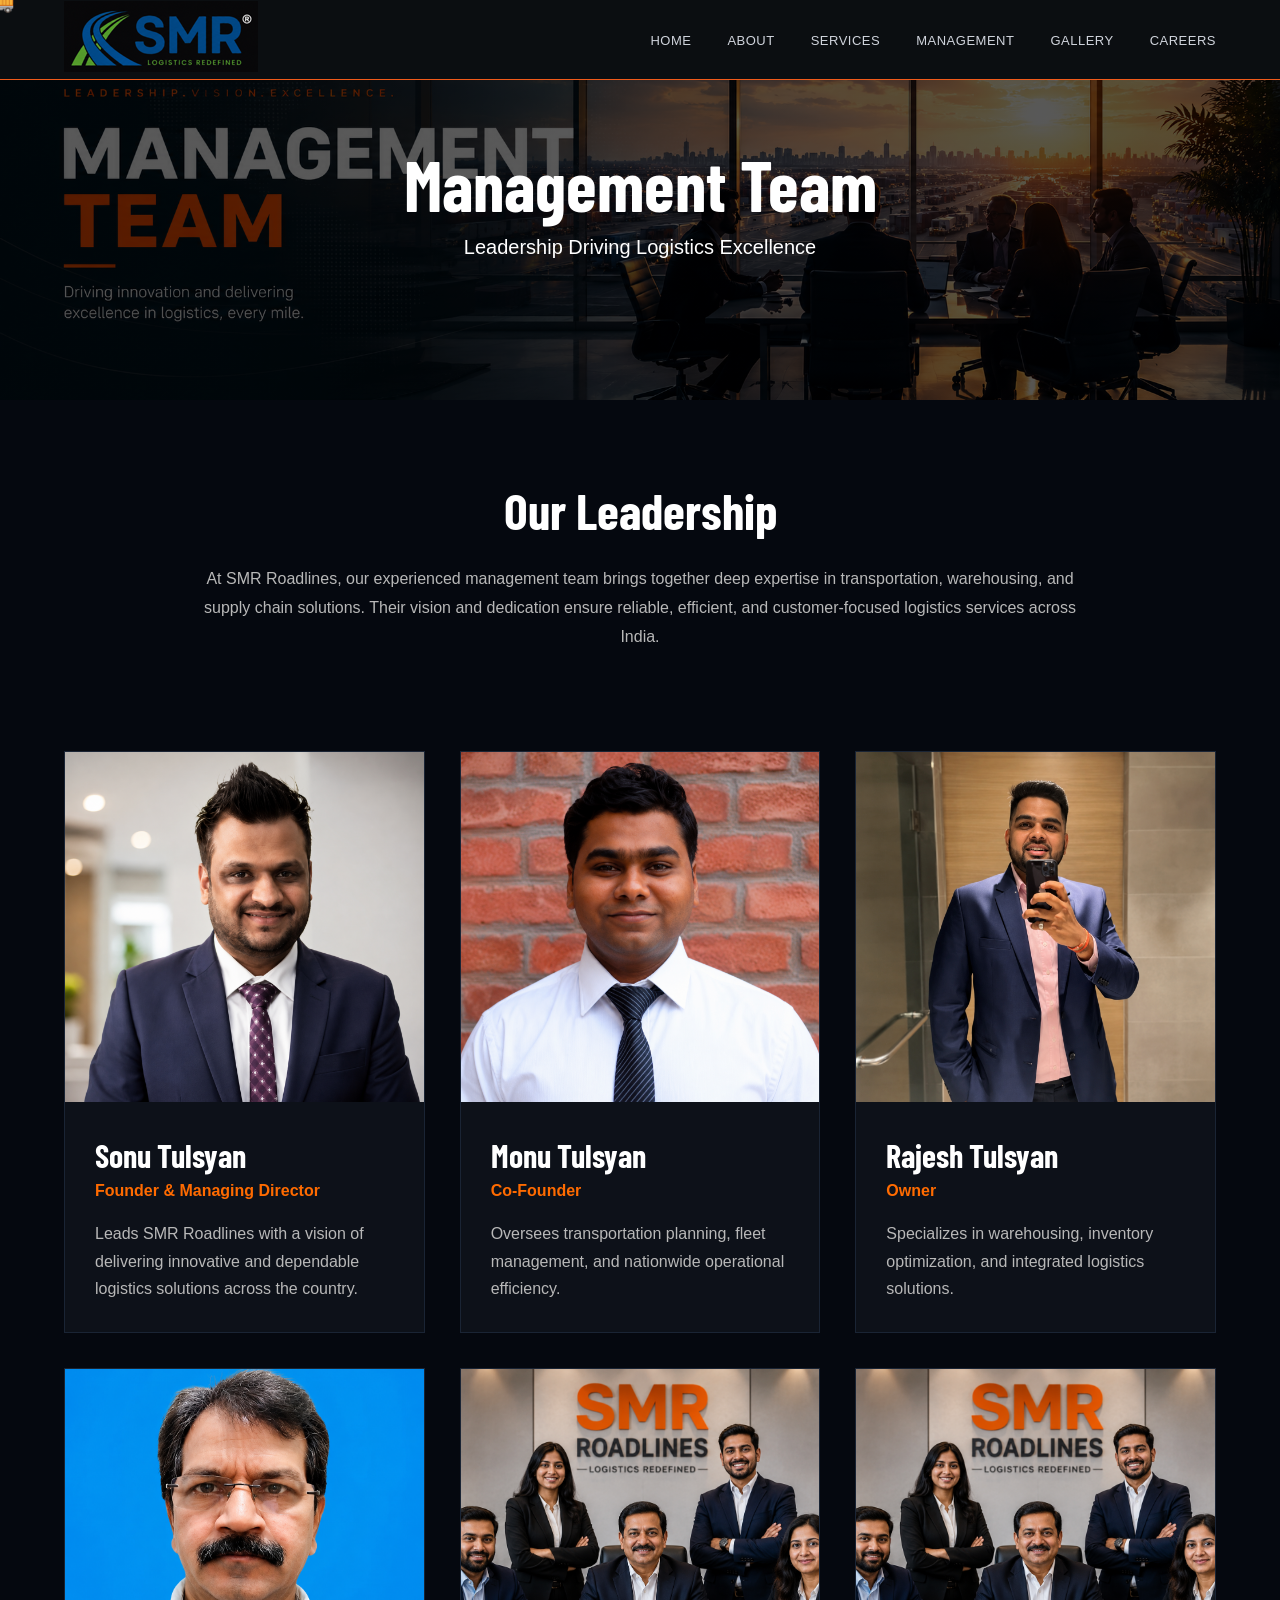
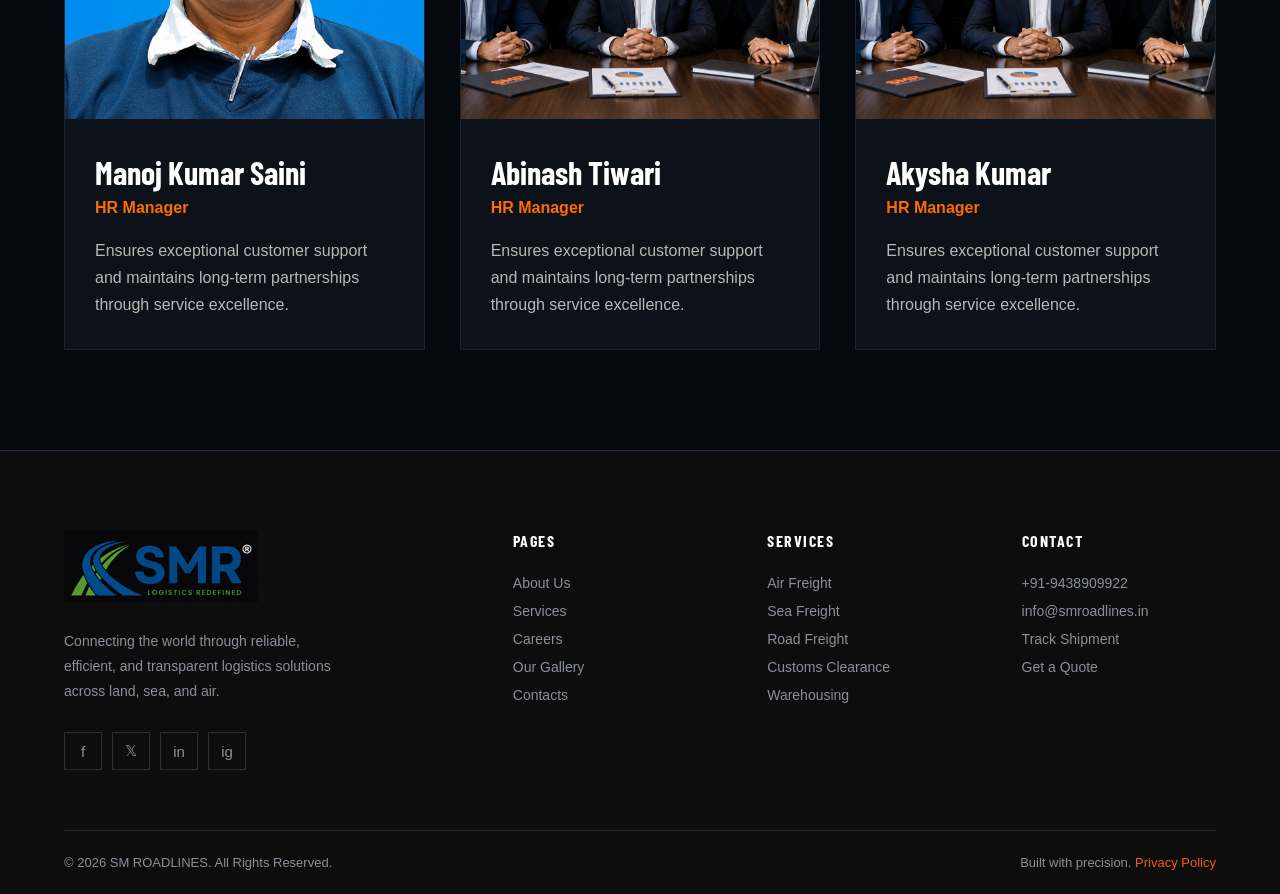
==== commit 6a8eca11: "Photo added" ====
--- a/management.html
+++ b/management.html
@@ -98,7 +98,7 @@
           <img src="ManagementPhotos/mgtRajeshSir.png" alt="">
           <div class="team-content">
             <h3>Rajesh Tulsyan</h3>
-            <span>Partner</span>
+            <span>Owner</span>
 
             <p>
               Specializes in warehousing, inventory optimization,
@@ -109,9 +109,9 @@
 
         <!-- Card 4 -->
         <div class="team-card">
-          <img src="ManagementPhotos/Mgt.png" alt="">
-          <div class="team-content">
-            <h3>Manoj Kumar</h3>
+          <img src="ManagementPhotos/ManojSir.png" alt="">
+          <div class="team-content">
+            <h3>Manoj Kumar Saini</h3>
             <span>HR Manager</span>
 
             <p>
--- a/style.css
+++ b/style.css
@@ -573,7 +573,7 @@
   height: 100%;
 
   object-fit: cover;      /* Fill entire section */
-  object-position: center; /* Center the video */
+  object-position: 60%; /* Center the video */
 }
 /* Tablet */
 @media (max-width: 992px) {
@@ -1429,4 +1429,9 @@
   .nav-links.show{
     display:flex !important;
   }
-}+}
+
+html, body {
+    overflow-x: hidden;
+    width: 100%;
+}
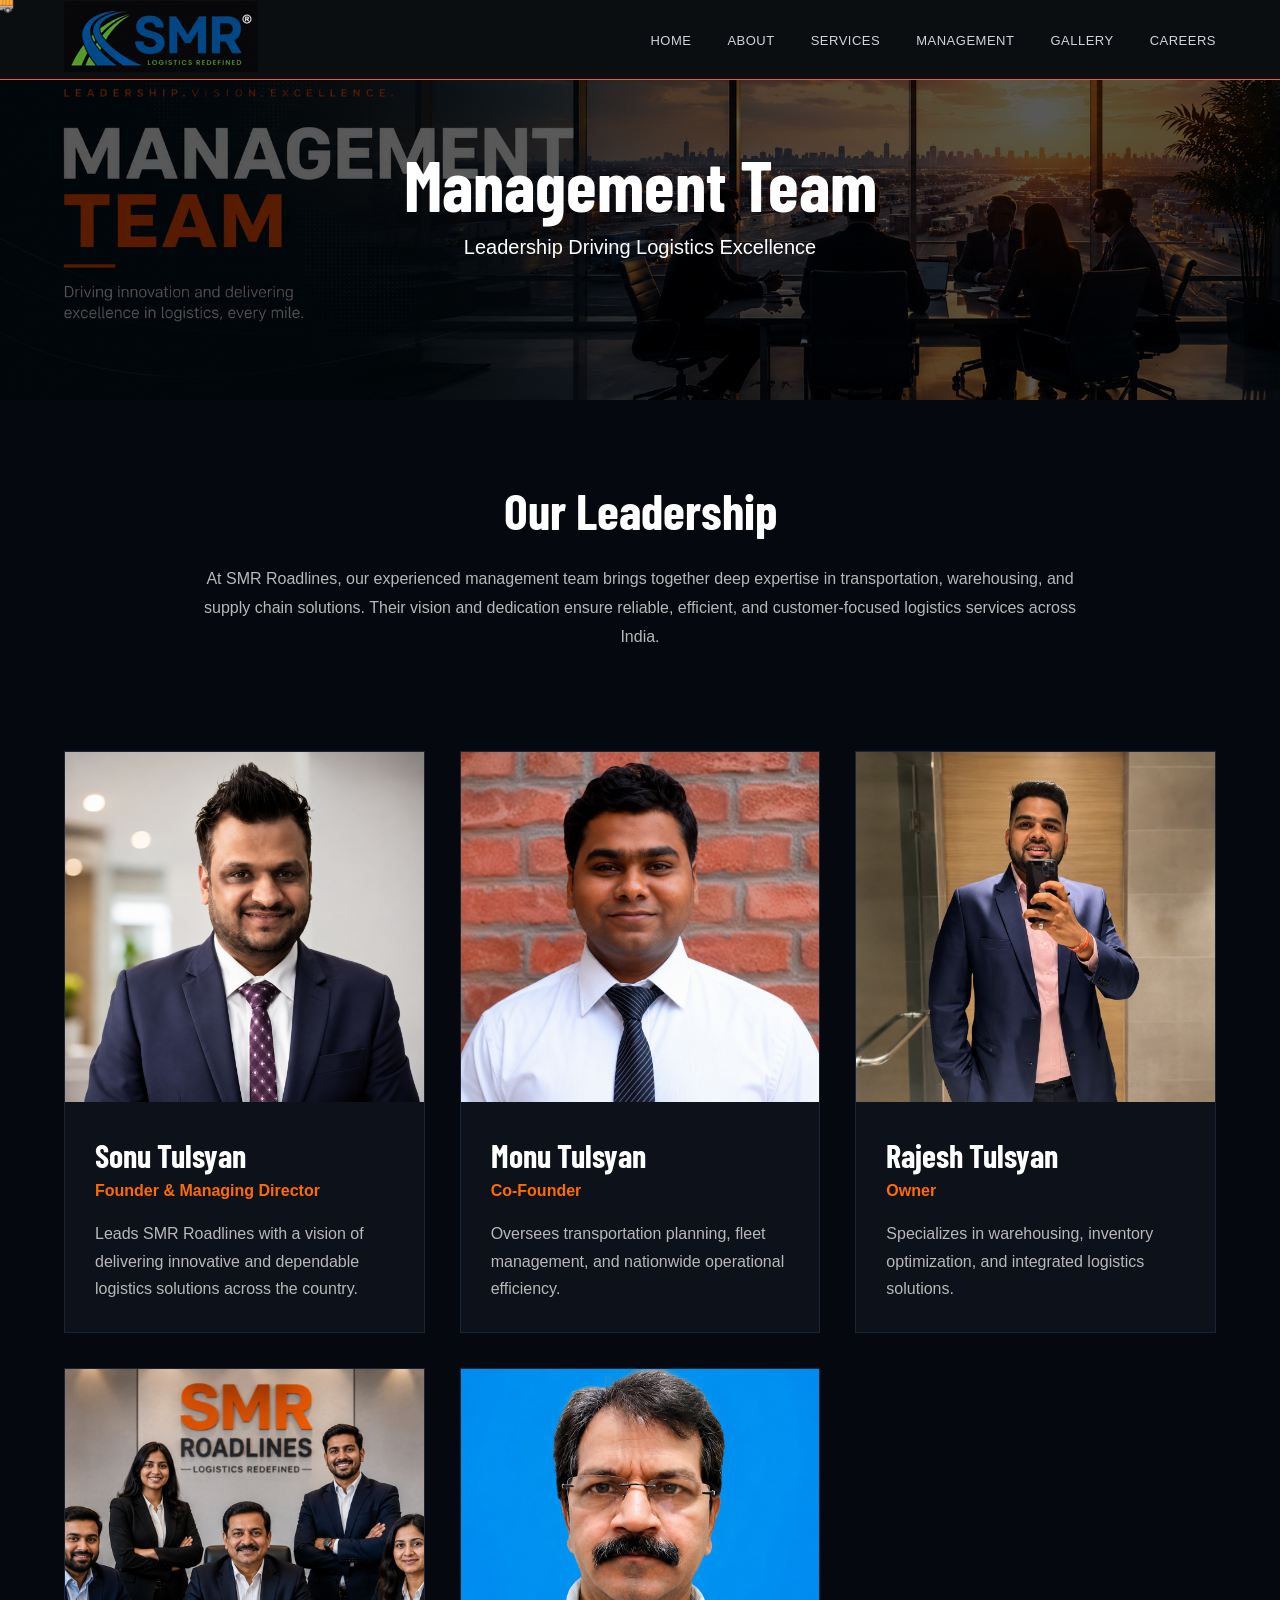
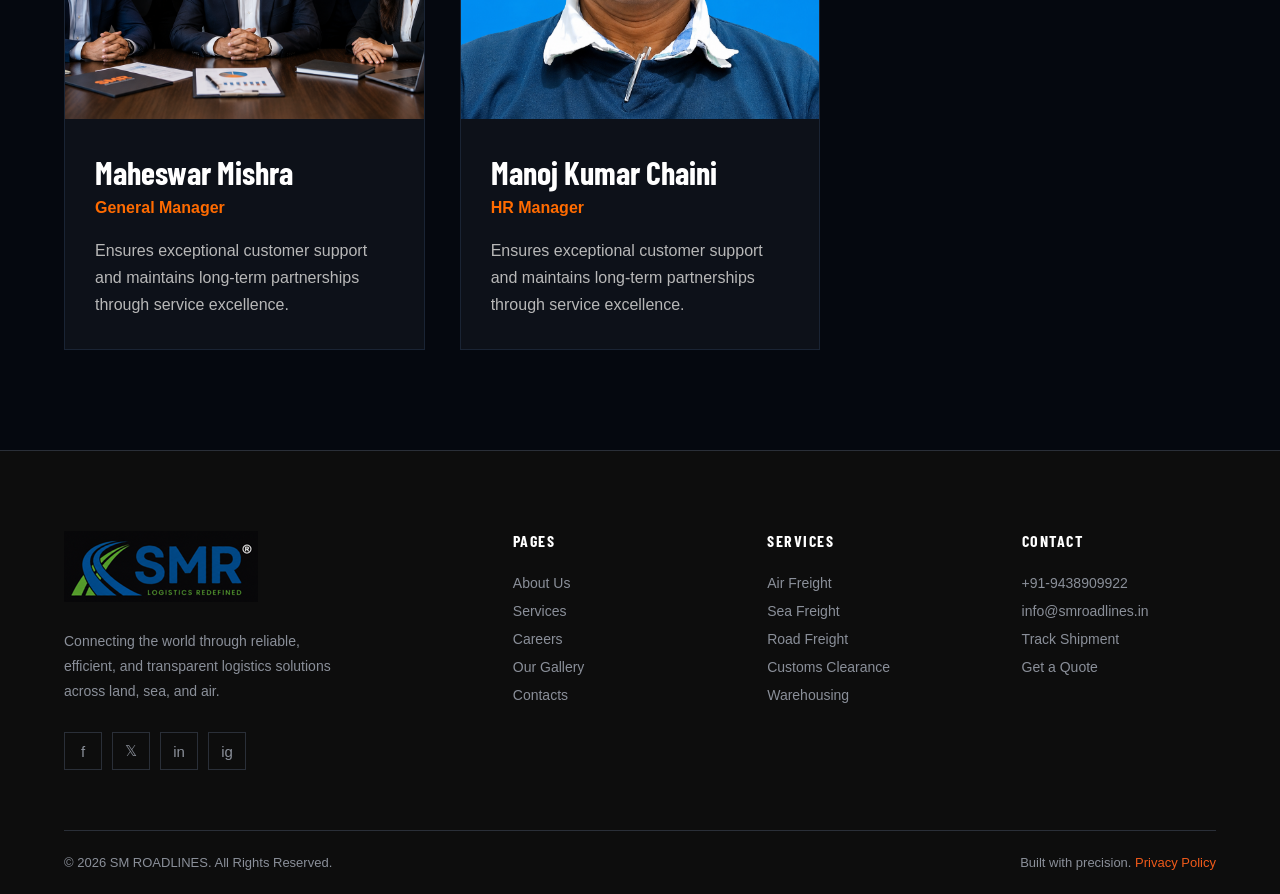
==== commit c1387ca1: "management page updated" ====
--- a/management.html
+++ b/management.html
@@ -107,12 +107,13 @@
           </div>
         </div>
 
+        
         <!-- Card 4 -->
         <div class="team-card">
-          <img src="ManagementPhotos/ManojSir.png" alt="">
-          <div class="team-content">
-            <h3>Manoj Kumar Saini</h3>
-            <span>HR Manager</span>
+          <img src="ManagementPhotos/Mgt.png" alt="">
+          <div class="team-content">
+            <h3>Maheswar Mishra</h3>
+            <span>General Manager</span>
 
             <p>
               Ensures exceptional customer support and maintains
@@ -123,23 +124,9 @@
 
         <!-- Card 5 -->
         <div class="team-card">
-          <img src="ManagementPhotos/Mgt.png" alt="">
-          <div class="team-content">
-            <h3>Abinash Tiwari</h3>
-            <span>HR Manager</span>
-
-            <p>
-              Ensures exceptional customer support and maintains
-              long-term partnerships through service excellence.
-            </p>
-          </div>
-        </div>
-
-        <!-- Card 6 -->
-        <div class="team-card">
-          <img src="ManagementPhotos/Mgt.png" alt="">
-          <div class="team-content">
-            <h3>Akysha Kumar</h3>
+          <img src="ManagementPhotos/ManojSir.png" alt="">
+          <div class="team-content">
+            <h3>Manoj Kumar Chaini</h3>
             <span>HR Manager</span>
 
             <p>
